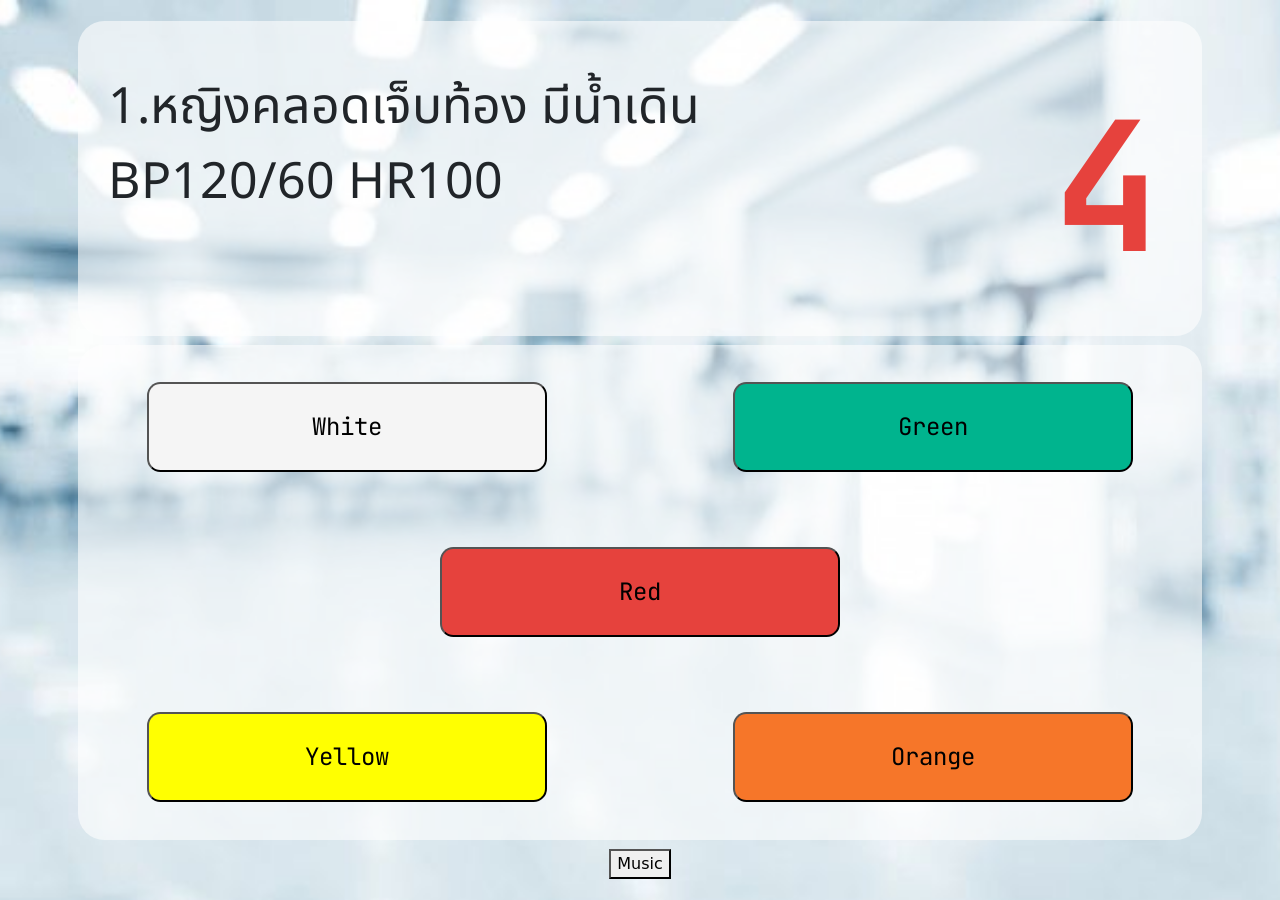
==== index.html @ 9aa619be "Rename _Assignment0_CG.html to index.html 20 Speed quiz Triage" ====
<!DOCTYPE html>
<html lang="en">
<head>
    <meta charset="UTF-8">
    <meta name="viewport" content="width=device-width, initial-scale=1.0">
    <title>Triage</title>
    <link rel="stylesheet" type="text/css" href="./_Assignment0_CG.css" />
    <link rel="stylesheet" href="https://cdn.jsdelivr.net/npm/bootstrap@5.3.3/dist/css/bootstrap.min.css" />
    <link rel="icon" href="./_Assignment0_CG/triage2_removeBG.png" />
    <!-- Font : JetBrains Mono -->
    <link rel="preconnect" href="https://fonts.googleapis.com">
    <link rel="preconnect" href="https://fonts.gstatic.com" crossorigin>
    <link href="https://fonts.googleapis.com/css2?family=JetBrains+Mono:ital,wght@0,100..800;1,100..800&family=Macondo&display=swap" rel="stylesheet">

    <!-- Font : Noto Sans Thai -->
    <link rel="preconnect" href="https://fonts.googleapis.com">
    <link rel="preconnect" href="https://fonts.gstatic.com" crossorigin>
    <link href="https://fonts.googleapis.com/css2?family=Noto+Sans+Thai:wght@100..900&display=swap" rel="stylesheet">


</head>
<body class="p-3 m-0 border-0 bd-example m-0 border-0 bd-example-row">

<div class="main-top">
        <div class="top-left">
            <div class="question" id="Q1">1.หญิงคลอดเจ็บท้อง มีน้ำเดิน <br> BP120/60 HR100</div>
            <div class="question" id="Q2">2.หญิงตั้งครรภ์ปวดศรีษะ ตาพร่ามัว <br> BP180/100 HR60</div>
            <div class="question" id="Q3">3.ชาย 20 ปี หมดสติ ไม่รู้สึกตัว</div>
            <div class="question" id="Q4">4.ชาย 60 ปี เจ็บหน้าอก เหงื่อแตก <br> ผุดลุกผุดนั่ง  BP100/60 HR50 RR22</div>
            <div class="question" id="Q5">5.หญิง 50 ปี ปวดศรีษะ เวียนศรีษะ เดินเซ <br> BP190/100 HR80 RR20</div>
            <div class="question" id="Q6">6.ชาย 30 ปี แน่นหน้าอกหายใจไม่สะดวก <br>   BP100/60 HR120 RR24 BT37</div>
            <div class="question" id="Q7">7.หญิง 15 ปี ปวดท้อง Ps 9/10 หน้าซีด <br> BP100/60 HR110 RR22 BT37</div>
            <div class="question" id="Q8">8.ชาย 16 ปี ถูกงูกัด แน่นหน้าอก มีผื่นคัน <br> หมดสติ BP80/50 HR60 RR24 BT37</div>
            <div class="question" id="Q9">9.ชาย 60 ปี เวียนศรีษะ บ้านหมุน <br>BP150/90 RR24 BT36</div>
            <div class="question" id="Q10">10.หญิง 36 ปี ไข้ ไอเจ็บคอ  <br>  BP100/60 HR110 RR22 BT37.8</div>

            <div class="question" id="Q11">11.ชาย 36 ปี ต้องการใบรับรองแพทย์ลางาน</div>
            <div class="question" id="Q12">12.ดช 5 เดือน ซึม ปากเขียว</div>
            <div class="question" id="Q13">13.ดญ 2 เดือน ไข้ ซึม HR 220 <br> RR60 BT39</div>
            <div class="question" id="Q14">14.ดช 3 ปี ไข้ ไอ หอบ RR 42 <br> BP90/60 BT39 SpO2 95%</div>
            <div class="question" id="Q15">15.ชาย 40 ปี ถูกงูเขียวหางไหม้กัด มีเลือดออก <br> นำงูมาด้วย BP120/80 HR80 RR20 BT37</div>
            <div class="question" id="Q16">16.ชาย 69 ปี แขนเเละขาด้านขวาอ่อนแรงมา3ชม.<br> ก่อนมารพ BP140/60 RR20 BT37</div>
            <div class="question" id="Q17">17.หญิง 65 ปี ใจสั่นหายใจไม่สะดวก <br> BP100/60 HR160 RR22 BT37</div>
            <div class="question" id="Q18">18.ชาย18ปี เอะอะโวยวาย <br> ทำร้ายร่างกายคนอื่น ตำรวจนำส่ง</div>
            <div class="question" id="Q19">19.หญิง 16 ปี กินยาเกินขนาด ต้องการฆ่าตัวตาย <br> อาเจียน3ครั้ง BP100/60 HR120 RR22 BT37</div>
            <div class="question" id="Q20">20.ชาย40ปี โดนมีดบาดมือซ้าย <br> BP120/80 HR100 RR20 </div>
            <div class="question" id="Q21">Your score = </div>
        </div>

        <div class="top-right">
            <div class="countdown-text">5</div>
            <div id="scoreDisplay"></div>
        </div>
</div>

<div class="main-bottom">
    <button class="my-button-White" id = "whiteButton" type="botton">White</button>
    <button class="my-button-Green" id = "greenButton" type="botton">Green</button>
    <button class="my-button-Yellow" id = "yellowButton" type="botton">Yellow</button>
    <button class="my-button-Orange" id = "orangeButton" type="botton">Orange</button>
    <button class="my-button-Red" id = "redButton" type="botton">Red</button>
    
</div>

    
<button id="startMusic">Music</button>
<audio id="bg-music" src="./_Assignment0_CG/mario.mp3" preload="auto"></audio>

<script>
    document.getElementById("startMusic").addEventListener("click", function () {
        const music = document.getElementById("bg-music");
        music.play();
    });
</script>


    <script src="./_Assignment0_CG.js"></script>

    
</body>
</html>
---- _Assignment0_CG.css ----
body{
    width: 100%;
    height: 100vh;
    display: flex;
        justify-content: space-around;
        align-items: center;
        flex-direction: column;
        text-align: center;
    margin: 20%;
    background-image: url('./_Assignment0_CG/ER.jpg');
        background-size: cover;
        background-position: center;
}
.main-top{
    width: 90%;
    height: 35vh;
    background-color: rgba(255, 255, 255, 0.6);
    border-radius: 20pt;
    display: grid;
        grid-template-columns: 3fr 1fr;
    column-gap: 5px;
}
.top-left {
    grid-column: 1;
    display: column;
    justify-content: center;
}

.top-right {
    grid-column: 2;
    display: flex;
    justify-content: center;

}
.main-bottom{
    display: grid;
        grid-template-areas:
                "header1 header2"
                 "middle middle"
                "footer1 footer2";
    justify-items: center;
    align-items: center;
    row-gap: 0px;
    column-gap: 50px;
    width: 90%;
    height: 55vh;
    background-color: rgba(255, 255, 255, 0.6);
    border-radius: 20pt;
}
/* ------------------------------------button----------------------------------------- */
.my-button-White{
    width: 400px;
    height: 90px;
    font-family: "JetBrains Mono", serif;
    font-size: 24px;
    border-radius: 10pt;
    grid-area: header1;
    background-color: whitesmoke;
}
.my-button-Green{
    width: 400px;
    height: 90px;
    font-family: "JetBrains Mono", serif;
    font-size: 24px;
    border-radius: 10pt;
    grid-area: header2;
    background-color: #00B48E;
}
.my-button-Yellow{
    width: 400px;
    height: 90px;
    font-family: "JetBrains Mono", serif;
    font-size: 24px;
    border-radius: 10pt;
    grid-area: footer1;
    background-color: #FFFF01;
}
.my-button-Orange{
    width: 400px;
    height: 90px;
    font-family: "JetBrains Mono", serif;
    font-size: 24px;
    border-radius: 10pt;
    grid-area: footer2;
    background-color: #F67629;
}
.my-button-Red {
    width: 400px;
    height: 90px;
    font-family: "JetBrains Mono", serif;
    font-size: 24px;
    border-radius: 10pt;
    grid-area: middle;
    background-color:#E6423D ;
}
.my-button-White:hover, 
.my-button-Green:hover, 
.my-button-Yellow:hover, 
.my-button-Orange:hover, 
.my-button-Red:hover {
    transform: scale(1.1);
}
/* ----------------------------------Time-------------------------------------------- */
.countdown-text{
    font-family: "JetBrains Mono", serif;
    font-size: 180px;
    margin-top: 30px;
    margin-left: 90px;
    color: #E6423D;
    font-weight: bold;
}
.question {
    font-family: 'Noto Sans Thai';
    margin-left: 30px;
    font-size: 50px;
    margin-top: 50px;
}
#Q21{
    font-family: 'JetBrains Mono';
    font-size: 140px;
    margin-top: 50px;
    color: blue;
    font-weight: bold;
}
#scoreDisplay{
    font-family: 'Noto Sans Thai';
    font-size: 180px;
    margin-top: 30px;
    color: rgb(255, 0, 255);
    font-weight: bold;
}
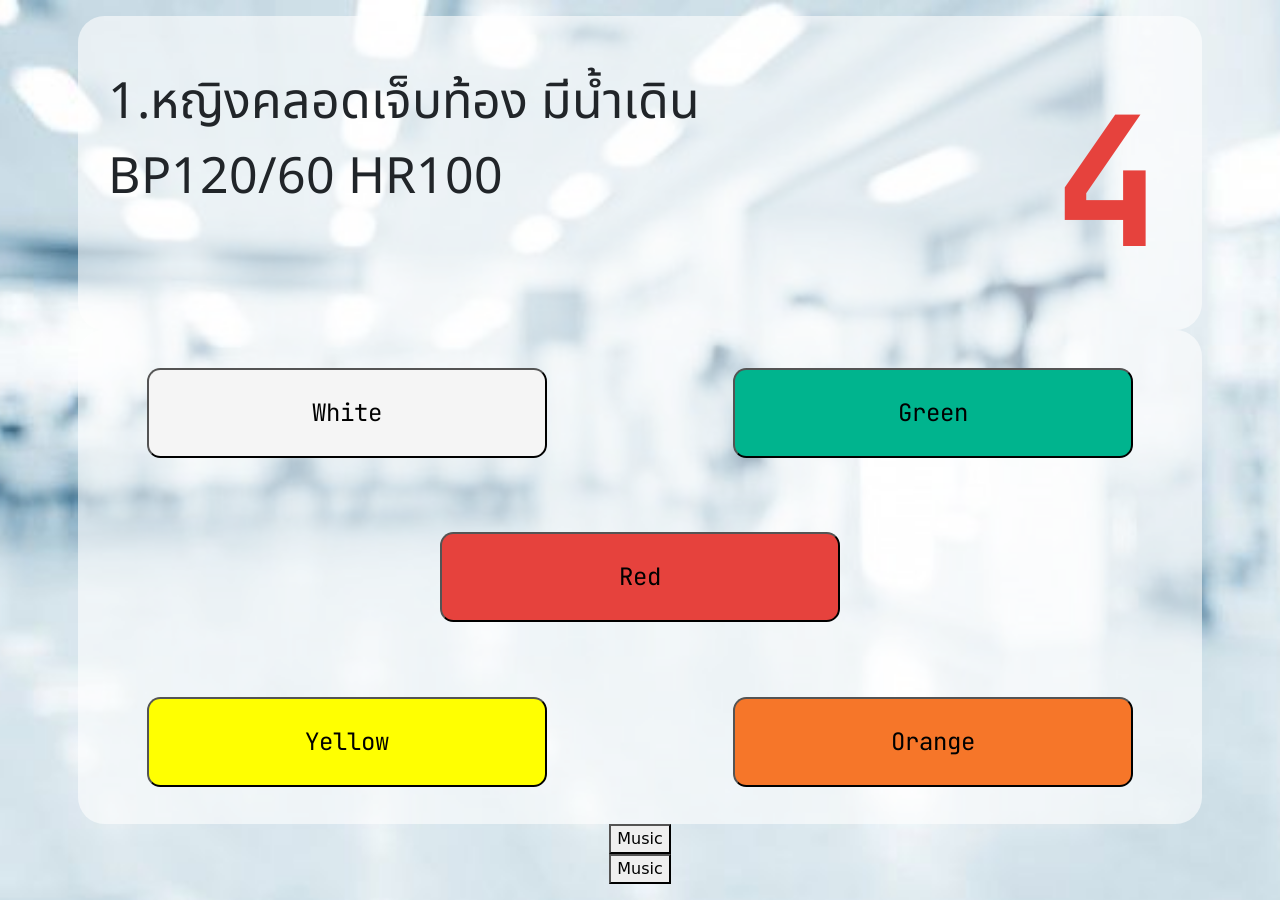
==== commit 4967c30b: "Merge branch 'main' of https://github.com/Phasathorn3178/Quiz-Westride-Code" ====
--- a/index.html
+++ b/index.html
@@ -1,81 +1,151 @@
 <!DOCTYPE html>
 <html lang="en">
-<head>
-    <meta charset="UTF-8">
-    <meta name="viewport" content="width=device-width, initial-scale=1.0">
+  <head>
+    <meta charset="UTF-8" />
+    <meta name="viewport" content="width=device-width, initial-scale=1.0" />
     <title>Triage</title>
     <link rel="stylesheet" type="text/css" href="./_Assignment0_CG.css" />
-    <link rel="stylesheet" href="https://cdn.jsdelivr.net/npm/bootstrap@5.3.3/dist/css/bootstrap.min.css" />
+    <link
+      rel="stylesheet"
+      href="https://cdn.jsdelivr.net/npm/bootstrap@5.3.3/dist/css/bootstrap.min.css"
+    />
     <link rel="icon" href="./_Assignment0_CG/triage2_removeBG.png" />
     <!-- Font : JetBrains Mono -->
-    <link rel="preconnect" href="https://fonts.googleapis.com">
-    <link rel="preconnect" href="https://fonts.gstatic.com" crossorigin>
-    <link href="https://fonts.googleapis.com/css2?family=JetBrains+Mono:ital,wght@0,100..800;1,100..800&family=Macondo&display=swap" rel="stylesheet">
+    <link rel="preconnect" href="https://fonts.googleapis.com" />
+    <link rel="preconnect" href="https://fonts.gstatic.com" crossorigin />
+    <link
+      href="https://fonts.googleapis.com/css2?family=JetBrains+Mono:ital,wght@0,100..800;1,100..800&family=Macondo&display=swap"
+      rel="stylesheet"
+    />
 
     <!-- Font : Noto Sans Thai -->
-    <link rel="preconnect" href="https://fonts.googleapis.com">
-    <link rel="preconnect" href="https://fonts.gstatic.com" crossorigin>
-    <link href="https://fonts.googleapis.com/css2?family=Noto+Sans+Thai:wght@100..900&display=swap" rel="stylesheet">
-
-
-</head>
-<body class="p-3 m-0 border-0 bd-example m-0 border-0 bd-example-row">
-
-<div class="main-top">
-        <div class="top-left">
-            <div class="question" id="Q1">1.หญิงคลอดเจ็บท้อง มีน้ำเดิน <br> BP120/60 HR100</div>
-            <div class="question" id="Q2">2.หญิงตั้งครรภ์ปวดศรีษะ ตาพร่ามัว <br> BP180/100 HR60</div>
-            <div class="question" id="Q3">3.ชาย 20 ปี หมดสติ ไม่รู้สึกตัว</div>
-            <div class="question" id="Q4">4.ชาย 60 ปี เจ็บหน้าอก เหงื่อแตก <br> ผุดลุกผุดนั่ง  BP100/60 HR50 RR22</div>
-            <div class="question" id="Q5">5.หญิง 50 ปี ปวดศรีษะ เวียนศรีษะ เดินเซ <br> BP190/100 HR80 RR20</div>
-            <div class="question" id="Q6">6.ชาย 30 ปี แน่นหน้าอกหายใจไม่สะดวก <br>   BP100/60 HR120 RR24 BT37</div>
-            <div class="question" id="Q7">7.หญิง 15 ปี ปวดท้อง Ps 9/10 หน้าซีด <br> BP100/60 HR110 RR22 BT37</div>
-            <div class="question" id="Q8">8.ชาย 16 ปี ถูกงูกัด แน่นหน้าอก มีผื่นคัน <br> หมดสติ BP80/50 HR60 RR24 BT37</div>
-            <div class="question" id="Q9">9.ชาย 60 ปี เวียนศรีษะ บ้านหมุน <br>BP150/90 RR24 BT36</div>
-            <div class="question" id="Q10">10.หญิง 36 ปี ไข้ ไอเจ็บคอ  <br>  BP100/60 HR110 RR22 BT37.8</div>
-
-            <div class="question" id="Q11">11.ชาย 36 ปี ต้องการใบรับรองแพทย์ลางาน</div>
-            <div class="question" id="Q12">12.ดช 5 เดือน ซึม ปากเขียว</div>
-            <div class="question" id="Q13">13.ดญ 2 เดือน ไข้ ซึม HR 220 <br> RR60 BT39</div>
-            <div class="question" id="Q14">14.ดช 3 ปี ไข้ ไอ หอบ RR 42 <br> BP90/60 BT39 SpO2 95%</div>
-            <div class="question" id="Q15">15.ชาย 40 ปี ถูกงูเขียวหางไหม้กัด มีเลือดออก <br> นำงูมาด้วย BP120/80 HR80 RR20 BT37</div>
-            <div class="question" id="Q16">16.ชาย 69 ปี แขนเเละขาด้านขวาอ่อนแรงมา3ชม.<br> ก่อนมารพ BP140/60 RR20 BT37</div>
-            <div class="question" id="Q17">17.หญิง 65 ปี ใจสั่นหายใจไม่สะดวก <br> BP100/60 HR160 RR22 BT37</div>
-            <div class="question" id="Q18">18.ชาย18ปี เอะอะโวยวาย <br> ทำร้ายร่างกายคนอื่น ตำรวจนำส่ง</div>
-            <div class="question" id="Q19">19.หญิง 16 ปี กินยาเกินขนาด ต้องการฆ่าตัวตาย <br> อาเจียน3ครั้ง BP100/60 HR120 RR22 BT37</div>
-            <div class="question" id="Q20">20.ชาย40ปี โดนมีดบาดมือซ้าย <br> BP120/80 HR100 RR20 </div>
-            <div class="question" id="Q21">Your score = </div>
+    <link rel="preconnect" href="https://fonts.googleapis.com" />
+    <link rel="preconnect" href="https://fonts.gstatic.com" crossorigin />
+    <link
+      href="https://fonts.googleapis.com/css2?family=Noto+Sans+Thai:wght@100..900&display=swap"
+      rel="stylesheet"
+    />
+  </head>
+  <body class="p-3 m-0 border-0 bd-example m-0 border-0 bd-example-row">
+    <div class="main-top">
+      <div class="top-left">
+        <div class="question" id="Q1">
+          1.หญิงคลอดเจ็บท้อง มีน้ำเดิน <br />
+          BP120/60 HR100
+        </div>
+        <div class="question" id="Q2">
+          2.หญิงตั้งครรภ์ปวดศรีษะ ตาพร่ามัว <br />
+          BP180/100 HR60
+        </div>
+        <div class="question" id="Q3">3.ชาย 20 ปี หมดสติ ไม่รู้สึกตัว</div>
+        <div class="question" id="Q4">
+          4.ชาย 60 ปี เจ็บหน้าอก เหงื่อแตก <br />
+          ผุดลุกผุดนั่ง BP100/60 HR50 RR22
+        </div>
+        <div class="question" id="Q5">
+          5.หญิง 50 ปี ปวดศรีษะ เวียนศรีษะ เดินเซ <br />
+          BP190/100 HR80 RR20
+        </div>
+        <div class="question" id="Q6">
+          6.ชาย 30 ปี แน่นหน้าอกหายใจไม่สะดวก <br />
+          BP100/60 HR120 RR24 BT37
+        </div>
+        <div class="question" id="Q7">
+          7.หญิง 15 ปี ปวดท้อง Ps 9/10 หน้าซีด <br />
+          BP100/60 HR110 RR22 BT37
+        </div>
+        <div class="question" id="Q8">
+          8.ชาย 16 ปี ถูกงูกัด แน่นหน้าอก มีผื่นคัน <br />
+          หมดสติ BP80/50 HR60 RR24 BT37
+        </div>
+        <div class="question" id="Q9">
+          9.ชาย 60 ปี เวียนศรีษะ บ้านหมุน <br />BP150/90 RR24 BT36
+        </div>
+        <div class="question" id="Q10">
+          10.หญิง 36 ปี ไข้ ไอเจ็บคอ <br />
+          BP100/60 HR110 RR22 BT37.8
         </div>
 
-        <div class="top-right">
-            <div class="countdown-text">5</div>
-            <div id="scoreDisplay"></div>
+        <div class="question" id="Q11">
+          11.ชาย 36 ปี ต้องการใบรับรองแพทย์ลางาน
         </div>
-</div>
+        <div class="question" id="Q12">12.ดช 5 เดือน ซึม ปากเขียว</div>
+        <div class="question" id="Q13">
+          13.ดญ 2 เดือน ไข้ ซึม HR 220 <br />
+          RR60 BT39
+        </div>
+        <div class="question" id="Q14">
+          14.ดช 3 ปี ไข้ ไอ หอบ RR 42 <br />
+          BP90/60 BT39 SpO2 95%
+        </div>
+        <div class="question" id="Q15">
+          15.ชาย 40 ปี ถูกงูเขียวหางไหม้กัด มีเลือดออก <br />
+          นำงูมาด้วย BP120/80 HR80 RR20 BT37
+        </div>
+        <div class="question" id="Q16">
+          16.ชาย 69 ปี แขนเเละขาด้านขวาอ่อนแรงมา3ชม.<br />
+          ก่อนมารพ BP140/60 RR20 BT37
+        </div>
+        <div class="question" id="Q17">
+          17.หญิง 65 ปี ใจสั่นหายใจไม่สะดวก <br />
+          BP100/60 HR160 RR22 BT37
+        </div>
+        <div class="question" id="Q18">
+          18.ชาย18ปี เอะอะโวยวาย <br />
+          ทำร้ายร่างกายคนอื่น ตำรวจนำส่ง
+        </div>
+        <div class="question" id="Q19">
+          19.หญิง 16 ปี กินยาเกินขนาด ต้องการฆ่าตัวตาย <br />
+          อาเจียน3ครั้ง BP100/60 HR120 RR22 BT37
+        </div>
+        <div class="question" id="Q20">
+          20.ชาย40ปี โดนมีดบาดมือซ้าย <br />
+          BP120/80 HR100 RR20
+        </div>
+        <div class="question" id="Q21">Your score =</div>
+      </div>
 
-<div class="main-bottom">
-    <button class="my-button-White" id = "whiteButton" type="botton">White</button>
-    <button class="my-button-Green" id = "greenButton" type="botton">Green</button>
-    <button class="my-button-Yellow" id = "yellowButton" type="botton">Yellow</button>
-    <button class="my-button-Orange" id = "orangeButton" type="botton">Orange</button>
-    <button class="my-button-Red" id = "redButton" type="botton">Red</button>
-    
-</div>
+      <div class="top-right">
+        <div class="countdown-text">5</div>
+        <div id="scoreDisplay"></div>
+      </div>
+    </div>
 
-    
-<button id="startMusic">Music</button>
-<audio id="bg-music" src="./_Assignment0_CG/mario.mp3" preload="auto"></audio>
+    <div class="main-bottom">
+      <button class="my-button-White" id="whiteButton" type="botton">
+        White
+      </button>
+      <button class="my-button-Green" id="greenButton" type="botton">
+        Green
+      </button>
+      <button class="my-button-Yellow" id="yellowButton" type="botton">
+        Yellow
+      </button>
+      <button class="my-button-Orange" id="orangeButton" type="botton">
+        Orange
+      </button>
+      <button class="my-button-Red" id="redButton" type="botton">Red</button>
+    </div>
 
-<script>
-    document.getElementById("startMusic").addEventListener("click", function () {
-        const music = document.getElementById("bg-music");
-        music.play();
-    });
-</script>
+    <button id="startMusic">Music</button>
+    <audio id="bg-music" src="_Assignment0_CG/mario.mp3" preload="auto"></audio>
 
+    <button id="startMusic">Music</button>
+    <audio
+      id="bg-music"
+      src="./_Assignment0_CG/mario.mp3"
+      preload="auto"
+    ></audio>
+
+    <script>
+      document
+        .getElementById("startMusic")
+        .addEventListener("click", function () {
+          const music = document.getElementById("bg-music");
+          music.play();
+        });
+    </script>
 
     <script src="./_Assignment0_CG.js"></script>
-
-    
-</body>
+  </body>
 </html>
--- a/_Assignment0_CG.css
+++ b/_Assignment0_CG.css
@@ -1,131 +1,130 @@
-body{
-    width: 100%;
-    height: 100vh;
-    display: flex;
-        justify-content: space-around;
-        align-items: center;
-        flex-direction: column;
-        text-align: center;
-    margin: 20%;
-    background-image: url('./_Assignment0_CG/ER.jpg');
-        background-size: cover;
-        background-position: center;
+body {
+  width: 100%;
+  height: 100vh;
+  display: flex;
+  justify-content: space-around;
+  align-items: center;
+  flex-direction: column;
+  text-align: center;
+  margin: 20%;
+  background-image: url("./_Assignment0_CG/ER.jpg");
+  background-size: cover;
+  background-position: center;
 }
-.main-top{
-    width: 90%;
-    height: 35vh;
-    background-color: rgba(255, 255, 255, 0.6);
-    border-radius: 20pt;
-    display: grid;
-        grid-template-columns: 3fr 1fr;
-    column-gap: 5px;
+.main-top {
+  width: 90%;
+  height: 35vh;
+  background-color: rgba(255, 255, 255, 0.6);
+  border-radius: 20pt;
+  display: grid;
+  grid-template-columns: 3fr 1fr;
+  column-gap: 5px;
 }
 .top-left {
-    grid-column: 1;
-    display: column;
-    justify-content: center;
+  grid-column: 1;
+  display: column;
+  justify-content: center;
 }
 
 .top-right {
-    grid-column: 2;
-    display: flex;
-    justify-content: center;
-
+  grid-column: 2;
+  display: flex;
+  justify-content: center;
 }
-.main-bottom{
-    display: grid;
-        grid-template-areas:
-                "header1 header2"
-                 "middle middle"
-                "footer1 footer2";
-    justify-items: center;
-    align-items: center;
-    row-gap: 0px;
-    column-gap: 50px;
-    width: 90%;
-    height: 55vh;
-    background-color: rgba(255, 255, 255, 0.6);
-    border-radius: 20pt;
+.main-bottom {
+  display: grid;
+  grid-template-areas:
+    "header1 header2"
+    "middle middle"
+    "footer1 footer2";
+  justify-items: center;
+  align-items: center;
+  row-gap: 0px;
+  column-gap: 50px;
+  width: 90%;
+  height: 55vh;
+  background-color: rgba(255, 255, 255, 0.6);
+  border-radius: 20pt;
 }
 /* ------------------------------------button----------------------------------------- */
-.my-button-White{
-    width: 400px;
-    height: 90px;
-    font-family: "JetBrains Mono", serif;
-    font-size: 24px;
-    border-radius: 10pt;
-    grid-area: header1;
-    background-color: whitesmoke;
+.my-button-White {
+  width: 400px;
+  height: 90px;
+  font-family: "JetBrains Mono", serif;
+  font-size: 24px;
+  border-radius: 10pt;
+  grid-area: header1;
+  background-color: whitesmoke;
 }
-.my-button-Green{
-    width: 400px;
-    height: 90px;
-    font-family: "JetBrains Mono", serif;
-    font-size: 24px;
-    border-radius: 10pt;
-    grid-area: header2;
-    background-color: #00B48E;
+.my-button-Green {
+  width: 400px;
+  height: 90px;
+  font-family: "JetBrains Mono", serif;
+  font-size: 24px;
+  border-radius: 10pt;
+  grid-area: header2;
+  background-color: #00b48e;
 }
-.my-button-Yellow{
-    width: 400px;
-    height: 90px;
-    font-family: "JetBrains Mono", serif;
-    font-size: 24px;
-    border-radius: 10pt;
-    grid-area: footer1;
-    background-color: #FFFF01;
+.my-button-Yellow {
+  width: 400px;
+  height: 90px;
+  font-family: "JetBrains Mono", serif;
+  font-size: 24px;
+  border-radius: 10pt;
+  grid-area: footer1;
+  background-color: #ffff01;
 }
-.my-button-Orange{
-    width: 400px;
-    height: 90px;
-    font-family: "JetBrains Mono", serif;
-    font-size: 24px;
-    border-radius: 10pt;
-    grid-area: footer2;
-    background-color: #F67629;
+.my-button-Orange {
+  width: 400px;
+  height: 90px;
+  font-family: "JetBrains Mono", serif;
+  font-size: 24px;
+  border-radius: 10pt;
+  grid-area: footer2;
+  background-color: #f67629;
 }
 .my-button-Red {
-    width: 400px;
-    height: 90px;
-    font-family: "JetBrains Mono", serif;
-    font-size: 24px;
-    border-radius: 10pt;
-    grid-area: middle;
-    background-color:#E6423D ;
+  width: 400px;
+  height: 90px;
+  font-family: "JetBrains Mono", serif;
+  font-size: 24px;
+  border-radius: 10pt;
+  grid-area: middle;
+  background-color: #e6423d;
 }
-.my-button-White:hover, 
-.my-button-Green:hover, 
-.my-button-Yellow:hover, 
-.my-button-Orange:hover, 
+.my-button-White:hover,
+.my-button-Green:hover,
+.my-button-Yellow:hover,
+.my-button-Orange:hover,
 .my-button-Red:hover {
-    transform: scale(1.1);
+  transform: scale(1.1);
 }
 /* ----------------------------------Time-------------------------------------------- */
-.countdown-text{
-    font-family: "JetBrains Mono", serif;
-    font-size: 180px;
-    margin-top: 30px;
-    margin-left: 90px;
-    color: #E6423D;
-    font-weight: bold;
+.countdown-text {
+  font-family: "JetBrains Mono", serif;
+  font-size: 180px;
+  margin-top: 30px;
+  margin-left: 90px;
+  color: #e6423d;
+  font-weight: bold;
 }
 .question {
-    font-family: 'Noto Sans Thai';
-    margin-left: 30px;
-    font-size: 50px;
-    margin-top: 50px;
+  font-family: "Noto Sans Thai";
+  margin-left: 30px;
+  font-size: 50px;
+  margin-top: 50px;
 }
-#Q21{
-    font-family: 'JetBrains Mono';
-    font-size: 140px;
-    margin-top: 50px;
-    color: blue;
-    font-weight: bold;
+#Q21 {
+  font-family: "JetBrains Mono";
+  font-size: 140px;
+  margin-top: 50px;
+  color: blue;
+  font-weight: bold;
 }
-#scoreDisplay{
-    font-family: 'Noto Sans Thai';
-    font-size: 180px;
-    margin-top: 30px;
-    color: rgb(255, 0, 255);
-    font-weight: bold;
+#scoreDisplay {
+  font-family: "Noto Sans Thai";
+  font-size: 180px;
+  margin-top: 30px;
+  color: rgb(255, 0, 255);
+  font-weight: bold;
 }
